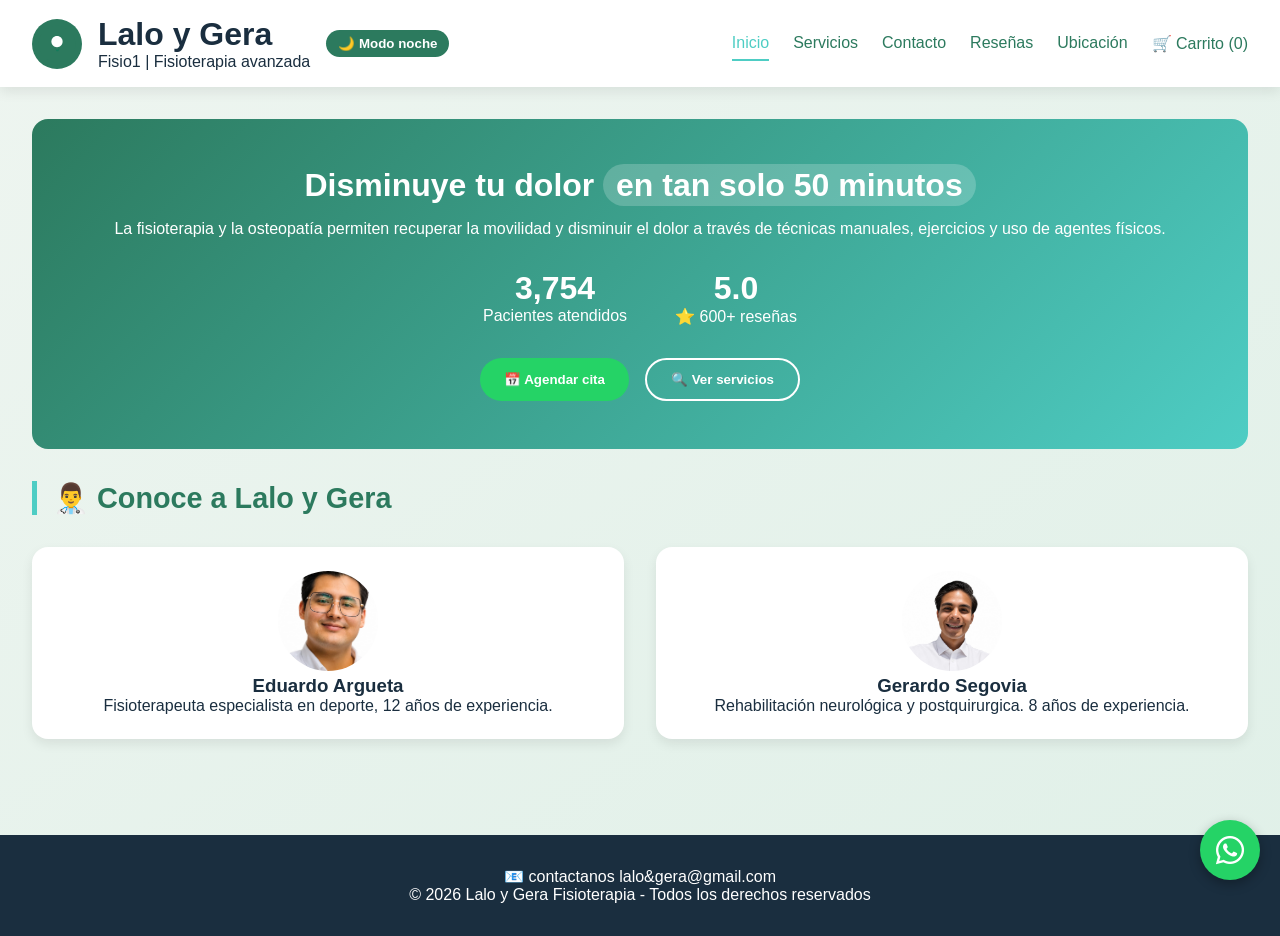
==== index.html @ 7c6f9297 "Añadir html ubicación" ====
<!DOCTYPE html>
<html lang="es">
<head>
    <meta charset="UTF-8">
    <meta name="viewport" content="width=device-width, initial-scale=1.0, user-scalable=yes">
    <title>Lalo y Gera | Fisioterapia - Inicio</title>
    <link rel="stylesheet" href="styles.css">
    <link rel="stylesheet" href="https://cdnjs.cloudflare.com/ajax/libs/font-awesome/6.0.0/css/all.min.css">
</head>
<body>
  <header>
        <div class="logo-area">
            <div class="logo-svg">
                <svg width="40" viewBox="0 0 100 100"><circle cx="50" cy="50" r="46" fill="#2c7a5e"/><path d="M50 30 C42 30 36 36 36 44 C36 52 42 58 50 58 C58 58 64 52 64 44 C64 36 58 30 50 30Z" fill="white"/><path d="M44 58 L49 68 L53 68 L58 58 L55 62 L52 64 L48 64 L45 62 L44 58Z" fill="#137C5C"/></svg>
            </div>
            <div>
                <h1>Lalo y Gera</h1>
                <p>Fisio1 | Fisioterapia avanzada</p> 
                </div>
                <button class="dark-mode-toggle" id="darkModeToggle">🌙 Modo oscuro</button>
            </div>
        </div>
        <nav>
            <ul class="nav-menu">
                <li><a href="index.html" class="active">Inicio</a></li>
                <li><a href="servicios.html">Servicios</a></li>
                <li><a href="contacto.html">Contacto</a></li>
                <li><a href="resenas.html">Reseñas</a></li>
                <li><a href="ubicación.html">Ubicación</a></li>
                <li><a href="carrito.html">🛒 Carrito (<span id="cartCount">0</span>)</a></li>
            </ul>
        </nav>
    </header>

    <main>
        <section class="hero">
            <h1>Disminuye tu dolor <span class="highlight">en tan solo 50 minutos</span></h1>
            <p>La fisioterapia y la osteopatía permiten recuperar la movilidad y disminuir el dolor a través de técnicas manuales, ejercicios y uso de agentes físicos.</p>
            
            <div class="hero-stats">
                <div class="stat">
                    <div class="stat-number" id="counterPacientes">3,754</div>
                    <div class="stat-label">Pacientes atendidos</div>
                </div>
                <div class="stat">
                    <div class="stat-number">5.0</div>
                    <div class="stat-label">⭐ 600+ reseñas</div>
                </div>
            </div>
            
            <div class="hero-buttons">
                <button class="btn-primary" onclick="window.location.href='contacto.html'">📅 Agendar cita</button>
                <button class="btn-secondary" onclick="window.location.href='servicios.html'">🔍 Ver servicios</button>
            </div>
        </section>

        <section class="terapeutas-section">
            <h2 class="section-title">👨‍⚕️ Conoce a Lalo y Gera</h2>
            <div class="terapeutas-grid">
                <div class="card-terapeuta">
                    <img src="assepts/images/lalo.jpeg" alt="Lalo">
                    <h3>Eduardo Argueta</h3>
                    <p>Fisioterapeuta especialista en deporte, 12 años de experiencia.</p>
                </div>
                <div class="card-terapeuta">
                    <img src="assepts/images/gera.jpeg" alt="Gera">
                    <h3>Gerardo Segovia</h3>
                    <p>Rehabilitación neurológica y postquirurgica. 8 años de experiencia.</p>
                </div>

            </div>
        </section>
    </main>

    <footer>
        <div class="footer-content">
            <p>📧 contactanos lalo&gera@gmail.com </p>
            <p>© 2026 Lalo y Gera Fisioterapia - Todos los derechos reservados</p>
        </div>
    </footer>

    <a href="https://wa.me/521234567890?text=Hola%2C%20quiero%20agendar%20una%20cita" class="whatsapp-float" target="_blank">
        <i class="fab fa-whatsapp"></i>
    </a>

    <script src="script.js"></script>
</body>
</html>
---- styles.css ----
/* ============================================================
 * ESTILO GENERAL 
 * ============================================================ */

:root {
    --primary: #2c7a5e;
    --primary-dark: #1e5a45;
    --secondary: #4ecdc4;
    --dark-bg: #121b17;
    --dark-surface: #1e2a25;
    --light-bg: #eef5f0;
    --white: #ffffff;
    --shadow: 0 5px 12px rgba(0,0,0,0.08);
    --radius: 1rem;
}

* {
    margin: 0;
    padding: 0;
    box-sizing: border-box;
}

body {
    font-family: 'Segoe UI', Roboto, 'Helvetica Neue', sans-serif;
    background: linear-gradient(145deg, #eef5f0 0%, #e0f0e8 100%);
    color: #1a2e3f;
    scroll-behavior: smooth;
    transition: background 0.3s, color 0.2s;
    min-height: 100vh;
    display: flex;
    flex-direction: column;
}

/* ========== MODO OSCURO ========== */
body.dark-mode {
    background: var(--dark-bg);
    color: #e0f0e8;
}

body.dark-mode header,
body.dark-mode .card-terapeuta,
body.dark-mode .tarjeta-precio,
body.dark-mode .formulario-container,
body.dark-mode .info-container {
    background: var(--dark-surface);
    color: #eef3ef;
}

body.dark-mode input,
body.dark-mode select,
body.dark-mode textarea {
    background: #2c3c35;
    color: white;
    border-color: #407b64;
}

body.dark-mode footer {
    background: #0a2b2b;
}

/* ========== HEADER Y NAVEGACIÓN ========== */
header {
    background: var(--white);
    box-shadow: var(--shadow);
    padding: 1rem 2rem;
    display: flex;
    justify-content: space-between;
    align-items: center;
    flex-wrap: wrap;
    gap: 1rem;
}

.logo-area {
    display: flex;
    align-items: center;
    gap: 1rem;
}

.logo-svg {
    background: var(--primary);
    border-radius: 50%;
    width: 50px;
    height: 50px;
    display: flex;
    align-items: center;
    justify-content: center;
}

nav {
    display: flex;
    align-items: center;
    gap: 2rem;
    flex-wrap: wrap;
}

.nav-menu {
    display: flex;
    list-style: none;
    gap: 1.5rem;
}

.nav-menu a {
    text-decoration: none;
    color: var(--primary);
    font-weight: 500;
    padding: 0.5rem 0;
    transition: color 0.2s;
}

.nav-menu a:hover,
.nav-menu a.active {
    color: var(--secondary);
    border-bottom: 2px solid var(--secondary);
}

/* Responsive nav */
@media (max-width: 768px) {
    header {
        flex-direction: column;
        text-align: center;
    }
    nav {
        flex-direction: column;
    }
    .nav-menu {
        flex-wrap: wrap;
        justify-content: center;
    }
}

.dark-mode-toggle {
    background: var(--primary);
    border: none;
    border-radius: 30px;
    padding: 6px 12px;
    cursor: pointer;
    font-weight: bold;
    color: white;
}

/* ========== MAIN Y CONTENIDO ========== */
main {
    flex: 1;
    max-width: 1400px;
    margin: 0 auto;
    padding: 2rem;
    width: 100%;
}

.page-title {
    font-size: 2.2rem;
    margin-bottom: 2rem;
    color: var(--primary);
    text-align: center;
}

.section-title {
    font-size: 1.8rem;
    margin: 2rem 0 1rem;
    color: var(--primary);
    border-left: 5px solid var(--secondary);
    padding-left: 1rem;
}

/* ========== HERO ========== */
.hero {
    text-align: center;
    padding: 3rem;
    background: linear-gradient(135deg, var(--primary), var(--secondary));
    color: white;
    border-radius: var(--radius);
    margin-bottom: 2rem;
}

.hero h1 {
    font-size: 2rem;
    margin-bottom: 1rem;
}

.highlight {
    background: rgba(255,255,255,0.2);
    padding: 0.2rem 0.8rem;
    border-radius: 50px;
}

.hero-stats {
    display: flex;
    justify-content: center;
    gap: 3rem;
    margin: 2rem 0;
}

.stat-number {
    font-size: 2rem;
    font-weight: bold;
}

.hero-buttons {
    display: flex;
    gap: 1rem;
    justify-content: center;
    flex-wrap: wrap;
}

.btn-primary, .btn-secondary {
    padding: 12px 24px;
    border-radius: 50px;
    border: none;
    font-weight: bold;
    cursor: pointer;
    transition: transform 0.2s;
}

.btn-primary {
    background: #25D366;
    color: white;
}

.btn-secondary {
    background: transparent;
    border: 2px solid white;
    color: white;
}

.btn-primary:hover, .btn-secondary:hover {
    transform: scale(1.05);
}

/* ========== TARJETAS ========== */
.terapeutas-grid, .servicios-grid-page {
    display: flex;
    flex-wrap: wrap;
    gap: 2rem;
    justify-content: center;
    margin: 2rem 0;
}

.card-terapeuta {
    background: white;
    border-radius: var(--radius);
    padding: 1.5rem;
    text-align: center;
    flex: 1;
    min-width: 200px;
    box-shadow: var(--shadow);
    transition: transform 0.2s;
}

.card-terapeuta:hover {
    transform: translateY(-5px);
}

.card-terapeuta img {
    width: 100px;
    height: 100px;
    border-radius: 50%;
    object-fit: cover;
}

/* ========== PRECIOS ========== */
.grid-precios {
    display: grid;
    grid-template-columns: repeat(auto-fit, minmax(280px, 1fr));
    gap: 2rem;
    margin: 2rem 0;
}

.tarjeta-precio {
    background: white;
    padding: 2rem;
    text-align: center;
    border-radius: var(--radius);
    box-shadow: var(--shadow);
    position: relative;
}

.tarjeta-precio.featured {
    transform: scale(1.02);
    border: 2px solid var(--secondary);
}

.popular {
    position: absolute;
    top: -12px;
    left: 50%;
    transform: translateX(-50%);
    background: var(--secondary);
    color: white;
    padding: 4px 12px;
    border-radius: 20px;
    font-size: 0.8rem;
}

.precio {
    font-size: 2rem;
    color: var(--primary);
    font-weight: bold;
    margin: 1rem 0;
}

.btn-agregar-carrito {
    background: var(--primary);
    color: white;
    border: none;
    padding: 10px 20px;
    border-radius: 25px;
    cursor: pointer;
    margin-top: 1rem;
}

/* ========== CONTACTO ========== */
.contacto-grid {
    display: grid;
    grid-template-columns: repeat(auto-fit, minmax(400px, 1fr));
    gap: 2rem;
}

.formulario-container, .info-container {
    background: white;
    padding: 2rem;
    border-radius: var(--radius);
    box-shadow: var(--shadow);
}

.form-group {
    margin-bottom: 1rem;
}

.form-group label {
    display: block;
    margin-bottom: 0.3rem;
    font-weight: 500;
}

.form-group input,
.form-group select,
.form-group textarea {
    width: 100%;
    padding: 0.6rem;
    border: 1px solid #ddd;
    border-radius: 8px;
}

.map-container iframe {
    width: 100%;
    border-radius: var(--radius);
    height: 200px;
}

.horario-lista {
    list-style: none;
    padding: 0;
}

.horario-lista li {
    padding: 0.5rem 0;
    border-bottom: 1px solid #eee;
}

.pagos-container {
    display: flex;
    flex-wrap: wrap;
    gap: 0.5rem;
}

.btn-pago {
    background: var(--primary);
    color: white;
    padding: 0.4rem 1rem;
    border-radius: 30px;
    display: inline-block;
}

.feedback-message {
    margin-top: 1rem;
    padding: 0.8rem;
    border-radius: 8px;
    display: none;
}

.feedback-message.success {
    display: block;
    background: #d4edda;
    color: #155724;
}

.feedback-message.error {
    display: block;
    background: #f8d7da;
    color: #721c24;
}

/* ========== CARRITO ========== */
.carrito-container {
    display: grid;
    grid-template-columns: 2fr 1fr;
    gap: 2rem;
}

@media (max-width: 768px) {
    .carrito-container {
        grid-template-columns: 1fr;
    }
}

.carrito-items {
    background: white;
    border-radius: var(--radius);
    padding: 1rem;
}

.carrito-item {
    display: flex;
    justify-content: space-between;
    align-items: center;
    padding: 1rem;
    border-bottom: 1px solid #eee;
}

.carrito-item-info h4 {
    margin-bottom: 0.3rem;
}

.carrito-item-precio {
    font-weight: bold;
    color: var(--primary);
}

.btn-eliminar {
    background: #ff6b6b;
    color: white;
    border: none;
    padding: 0.3rem 0.8rem;
    border-radius: 20px;
    cursor: pointer;
}

.carrito-resumen {
    background: white;
    border-radius: var(--radius);
    padding: 1.5rem;
    height: fit-content;
}

.resumen-linea {
    display: flex;
    justify-content: space-between;
    padding: 0.5rem 0;
}

.resumen-linea.total {
    font-size: 1.2rem;
    font-weight: bold;
    border-top: 2px solid #eee;
    margin-top: 0.5rem;
    padding-top: 0.5rem;
}

.cupon-section {
    display: flex;
    gap: 0.5rem;
    margin: 1rem 0;
}

.cupon-section input {
    flex: 1;
    padding: 0.5rem;
    border: 1px solid #ddd;
    border-radius: 8px;
}

.btn-finalizar, .btn-vaciar {
    width: 100%;
    padding: 0.8rem;
    border: none;
    border-radius: 30px;
    cursor: pointer;
    margin-top: 0.5rem;
}

.btn-finalizar {
    background: var(--primary);
    color: white;
}

.btn-vaciar {
    background: #ff6b6b;
    color: white;
}

/* ========== WHATSAPP FLOTANTE ========== */
.whatsapp-float {
    position: fixed;
    bottom: 20px;
    right: 20px;
    background: #25D366;
    border-radius: 50%;
    width: 60px;
    height: 60px;
    display: flex;
    align-items: center;
    justify-content: center;
    box-shadow: 0 4px 12px rgba(0,0,0,0.3);
    z-index: 1000;
    color: white;
    font-size: 2rem;
    text-decoration: none;
    transition: transform 0.2s;
}

.whatsapp-float:hover {
    transform: scale(1.05);
}

/* ========== FOOTER ========== */
footer {
    background: #1a2e3f;
    color: white;
    text-align: center;
    padding: 2rem;
    margin-top: 2rem;
}

.footer-content a {
    color: var(--secondary);
    text-decoration: none;
}

/* ========== ANIMACIONES ========== */
.fade-scroll {
    opacity: 0;
    transform: translateY(20px);
    transition: all 0.6s ease;
}

.fade-scroll.visible {
    opacity: 1;
    transform: translateY(0);
}
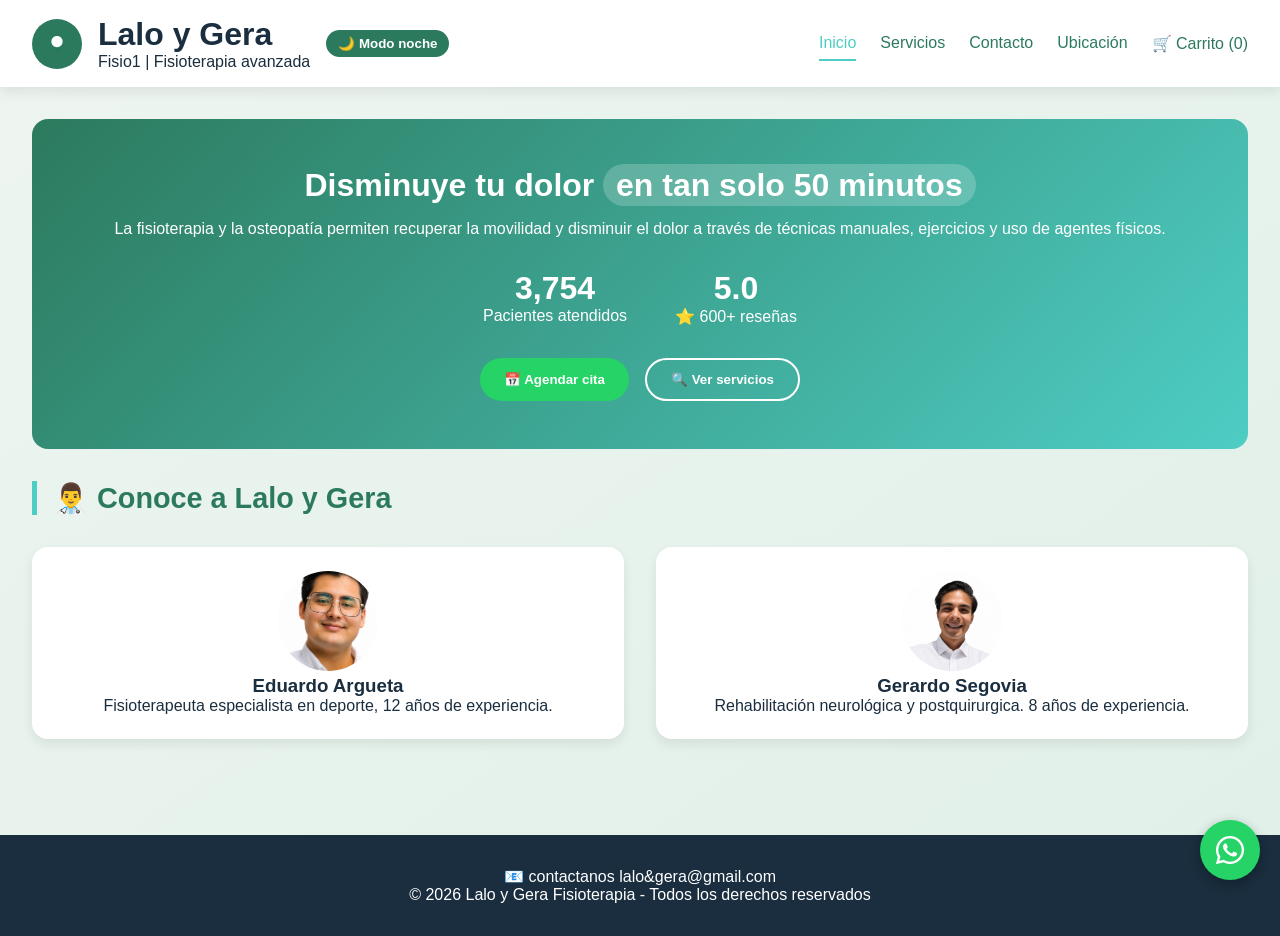
==== commit 8477bd0a: "borré reseñas" ====
--- a/index.html
+++ b/index.html
@@ -25,7 +25,6 @@
                 <li><a href="index.html" class="active">Inicio</a></li>
                 <li><a href="servicios.html">Servicios</a></li>
                 <li><a href="contacto.html">Contacto</a></li>
-                <li><a href="resenas.html">Reseñas</a></li>
                 <li><a href="ubicación.html">Ubicación</a></li>
                 <li><a href="carrito.html">🛒 Carrito (<span id="cartCount">0</span>)</a></li>
             </ul>
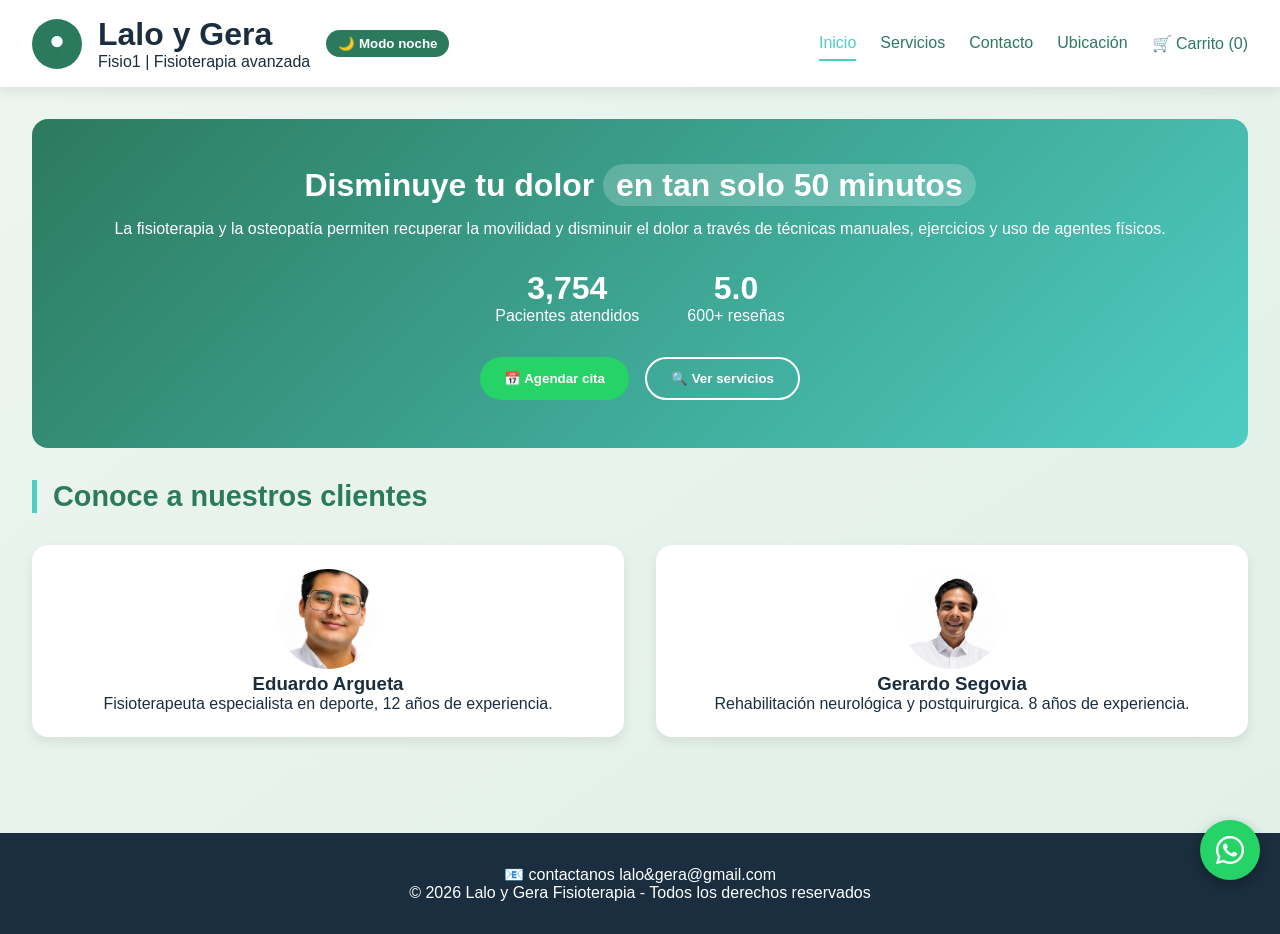
==== commit 5cd5f8c7: "carrito style" ====
--- a/index.html
+++ b/index.html
@@ -43,7 +43,7 @@
                 </div>
                 <div class="stat">
                     <div class="stat-number">5.0</div>
-                    <div class="stat-label">⭐ 600+ reseñas</div>
+                    <div class="stat-label">600+ reseñas</div>
                 </div>
             </div>
             
@@ -54,7 +54,7 @@
         </section>
 
         <section class="terapeutas-section">
-            <h2 class="section-title">👨‍⚕️ Conoce a Lalo y Gera</h2>
+            <h2 class="section-title">Conoce a nuestros clientes</h2>
             <div class="terapeutas-grid">
                 <div class="card-terapeuta">
                     <img src="assepts/images/lalo.jpeg" alt="Lalo">
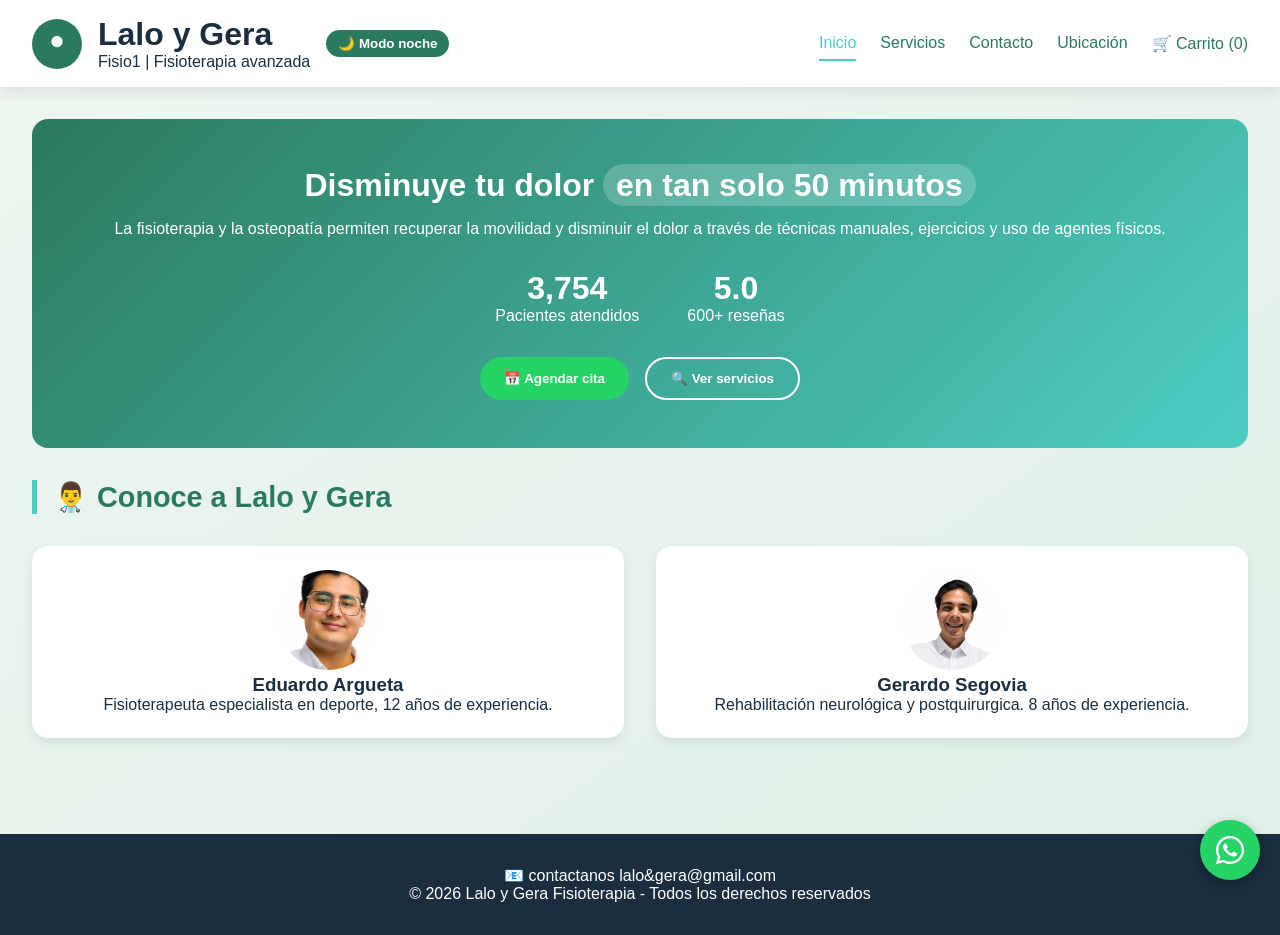
==== commit 0b202d5d: "Correcion de horario de citasdentro de js" ====
--- a/index.html
+++ b/index.html
@@ -24,7 +24,7 @@
             <ul class="nav-menu">
                 <li><a href="index.html" class="active">Inicio</a></li>
                 <li><a href="servicios.html">Servicios</a></li>
-                <li><a href="contacto.html">Contacto</a></li>
+                <li><a href="agenda.html">Contacto</a></li>
                 <li><a href="ubicación.html">Ubicación</a></li>
                 <li><a href="carrito.html">🛒 Carrito (<span id="cartCount">0</span>)</a></li>
             </ul>
@@ -54,7 +54,7 @@
         </section>
 
         <section class="terapeutas-section">
-            <h2 class="section-title">Conoce a nuestros clientes</h2>
+            <h2 class="section-title">👨‍⚕️ Conoce a Lalo y Gera</h2>
             <div class="terapeutas-grid">
                 <div class="card-terapeuta">
                     <img src="assepts/images/lalo.jpeg" alt="Lalo">
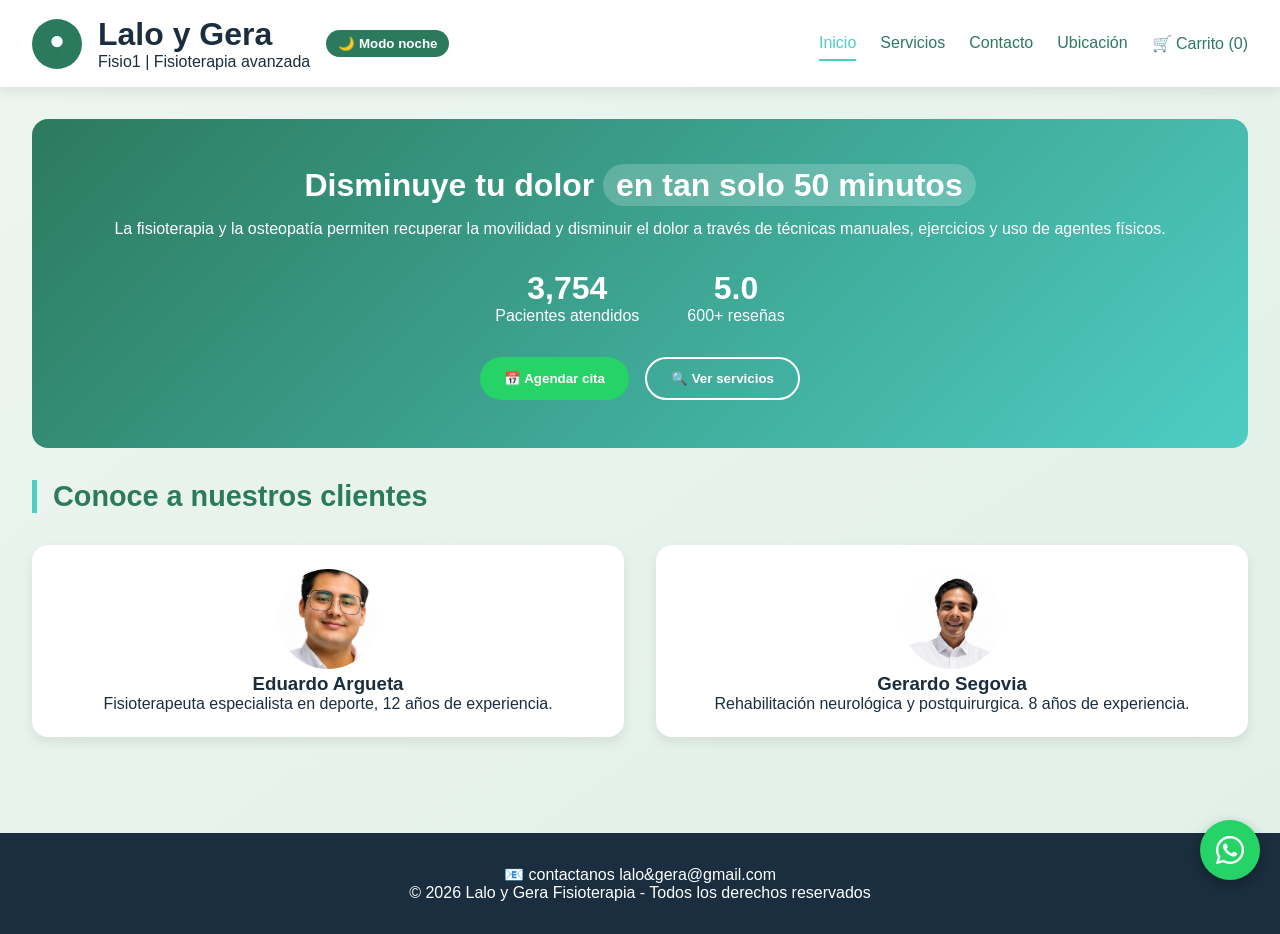
==== commit 6b847788: "Merge branch 'main' of https://github.com/GeraPonce77/Fisio1" ====
--- a/index.html
+++ b/index.html
@@ -54,7 +54,7 @@
         </section>
 
         <section class="terapeutas-section">
-            <h2 class="section-title">👨‍⚕️ Conoce a Lalo y Gera</h2>
+            <h2 class="section-title">Conoce a nuestros clientes</h2>
             <div class="terapeutas-grid">
                 <div class="card-terapeuta">
                     <img src="assepts/images/lalo.jpeg" alt="Lalo">
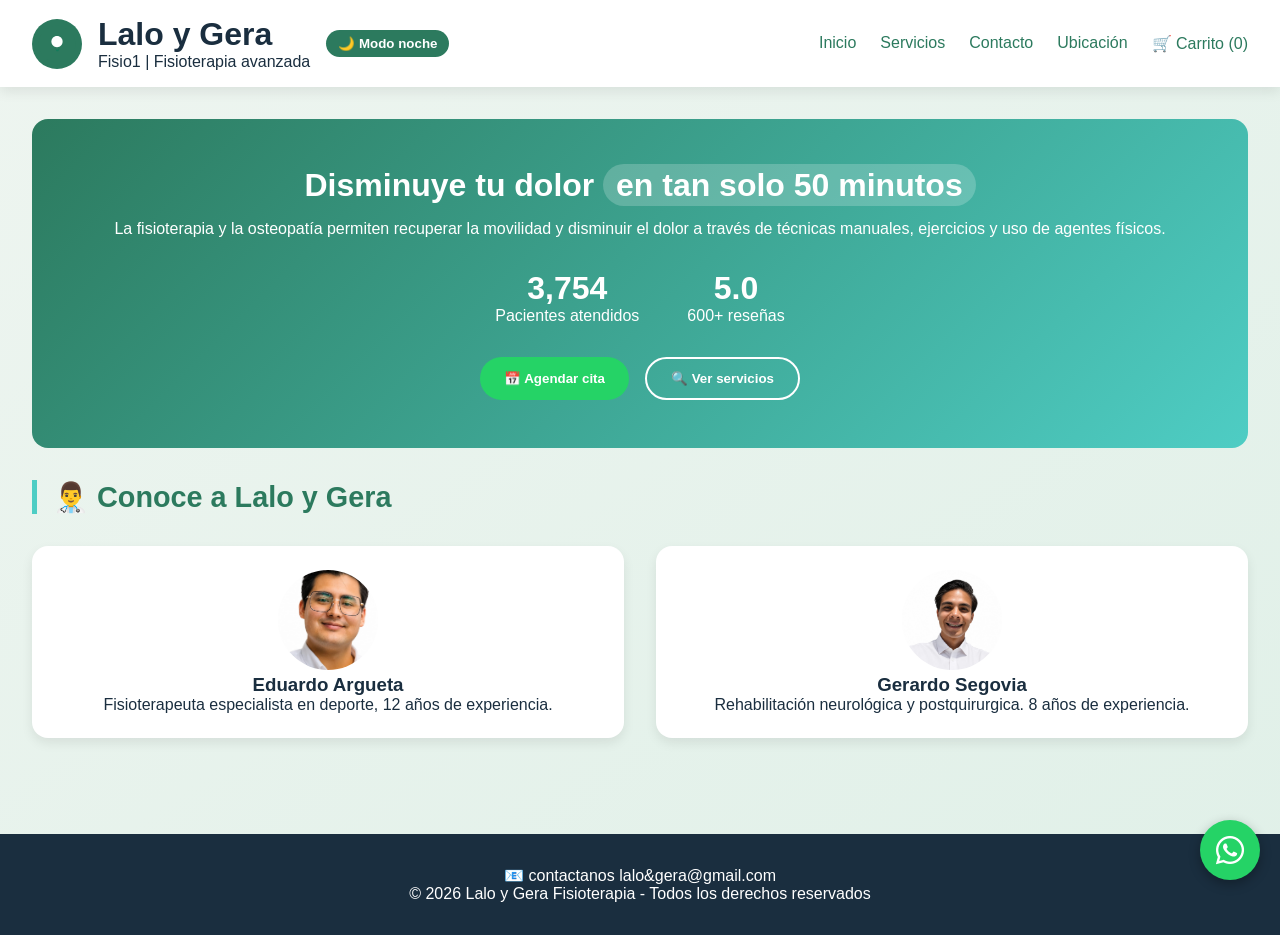
==== commit a66785ee: "correccion clase activa fijaen todos los html" ====
--- a/index.html
+++ b/index.html
@@ -22,7 +22,7 @@
         </div>
         <nav>
             <ul class="nav-menu">
-                <li><a href="index.html" class="active">Inicio</a></li>
+                <li><a href="index.html">Inicio</a></li>
                 <li><a href="servicios.html">Servicios</a></li>
                 <li><a href="agenda.html">Contacto</a></li>
                 <li><a href="ubicación.html">Ubicación</a></li>
@@ -54,7 +54,7 @@
         </section>
 
         <section class="terapeutas-section">
-            <h2 class="section-title">Conoce a nuestros clientes</h2>
+            <h2 class="section-title">👨‍⚕️ Conoce a Lalo y Gera</h2>
             <div class="terapeutas-grid">
                 <div class="card-terapeuta">
                     <img src="assepts/images/lalo.jpeg" alt="Lalo">
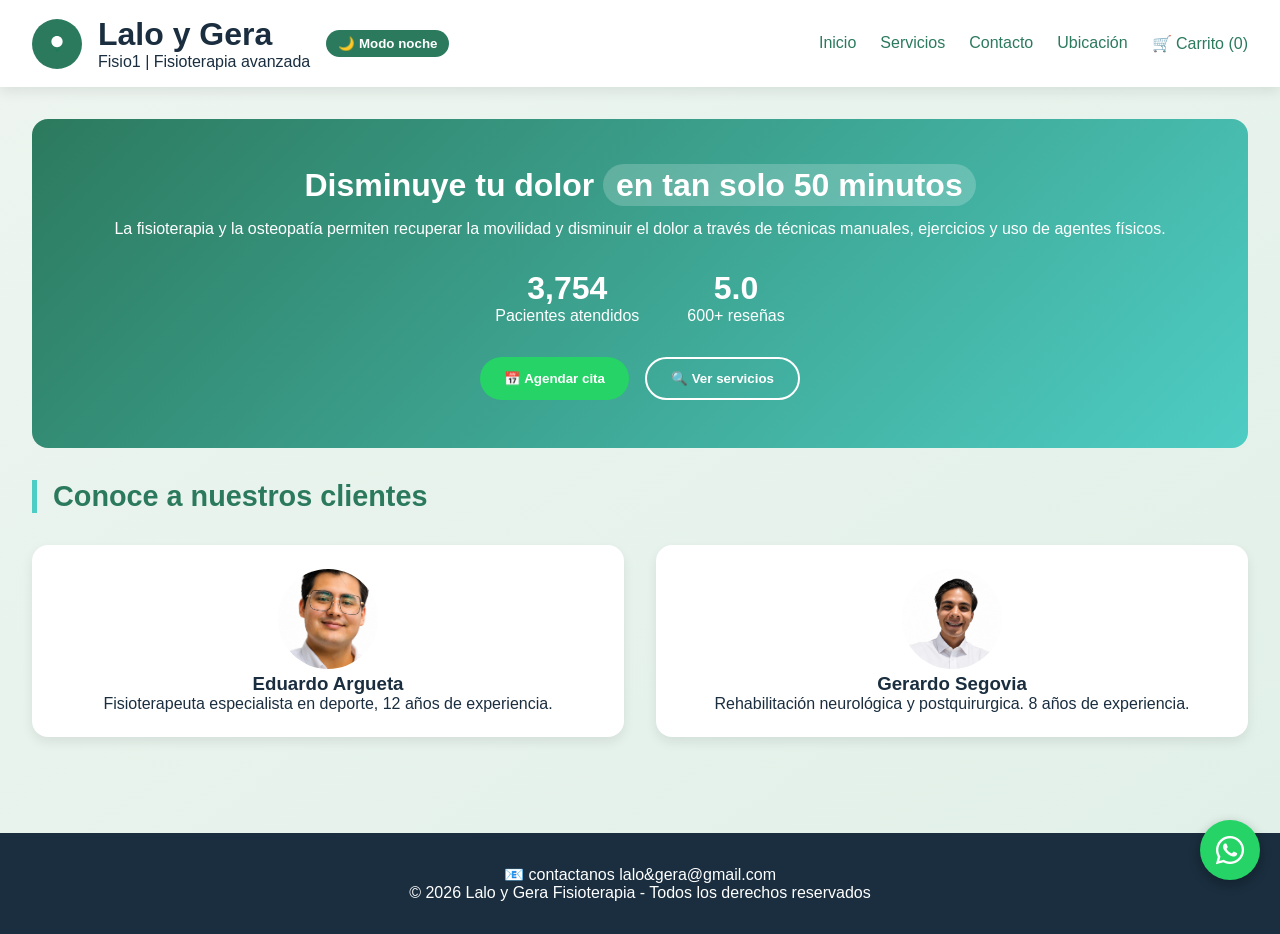
==== commit 3d9a380c: "Merge branch 'main' of https://github.com/GeraPonce77/Fisio1" ====
--- a/index.html
+++ b/index.html
@@ -54,7 +54,7 @@
         </section>
 
         <section class="terapeutas-section">
-            <h2 class="section-title">👨‍⚕️ Conoce a Lalo y Gera</h2>
+            <h2 class="section-title">Conoce a nuestros clientes</h2>
             <div class="terapeutas-grid">
                 <div class="card-terapeuta">
                     <img src="assepts/images/lalo.jpeg" alt="Lalo">
